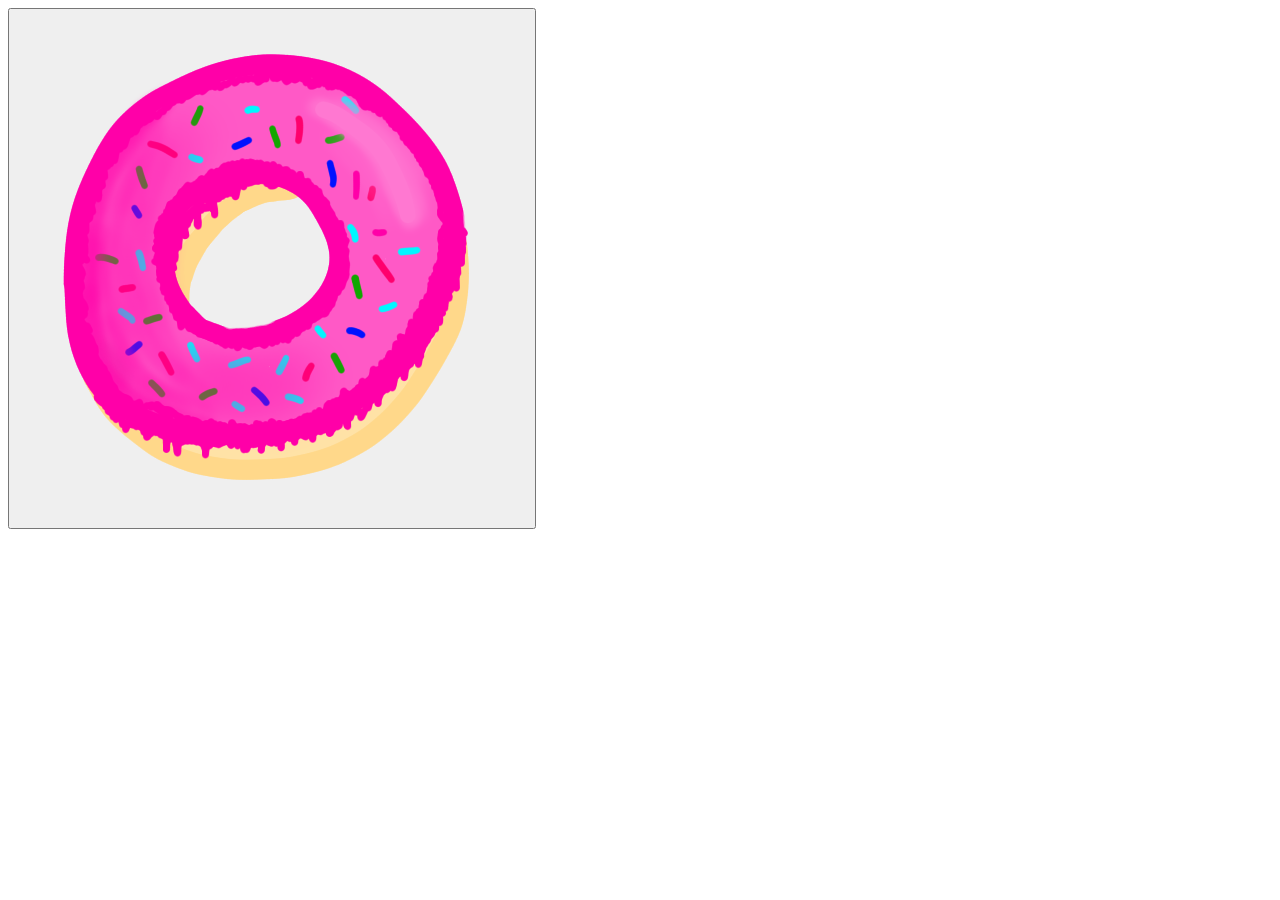
==== index.html @ 2e23cd96 "Create index.html added basic structure with the clicker" ====
<!DOCTYPE html>
<html lang="cs">
<head>
    <meta charset="UTF-8">
    <meta name="viewport" content="width=device-width, initial-scale=1.0">
    <title>Document</title>
</head>
<body>
    <div class="clicker">
        <button id="clicker-button"><img src="./Assets/Images/DonutClickerIcon.png"></button>
    </div>
</body>
</html>
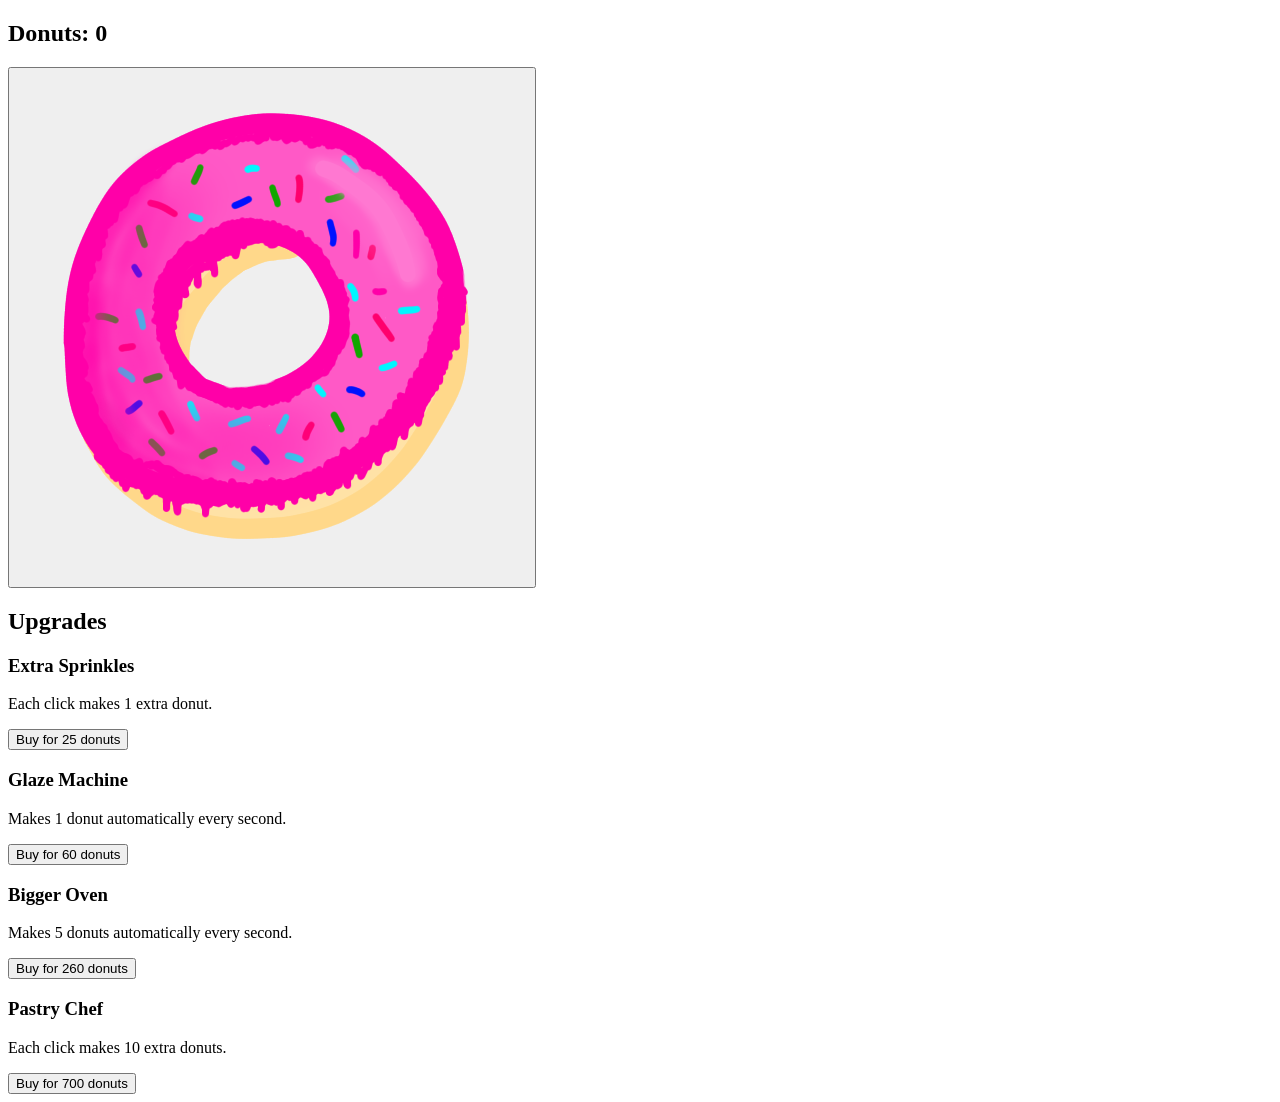
==== commit 64bda250: "added upgrades added some basic upgrades to use" ====
--- a/index.html
+++ b/index.html
@@ -1,13 +1,41 @@
 <!DOCTYPE html>
-<html lang="cs">
+<html lang="en">
 <head>
     <meta charset="UTF-8">
     <meta name="viewport" content="width=device-width, initial-scale=1.0">
-    <title>Document</title>
+    <title>Donut Clicker</title>
 </head>
 <body>
-    <div class="clicker">
-        <button id="clicker-button"><img src="./Assets/Images/DonutClickerIcon.png"></button>
+    <div class="main">
+        <div class="clicker">
+            <h2>Donuts: 0</h2>
+            <button id="clicker-button" type="button">
+                <img src="./Assets/Images/DonutClickerIcon.png" alt="A donut">
+            </button>
+        </div>
+        <div class="upgrades">
+            <h2>Upgrades</h2>
+            <div class="upgrade" id="extra-sprinkles">
+                    <h3>Extra Sprinkles</h3>
+                    <p>Each click makes 1 extra donut.</p>
+                    <button type="button">Buy for 25 donuts</button>
+            </div>
+            <div class="upgrade" id="glaze-machine">
+                    <h3>Glaze Machine</h3>
+                    <p>Makes 1 donut automatically every second.</p>
+                    <button type="button">Buy for 60 donuts</button>
+            </div>
+            <div class="upgrade" id="bigger-oven">
+                    <h3>Bigger Oven</h3>
+                    <p>Makes 5 donuts automatically every second.</p>
+                    <button type="button">Buy for 260 donuts</button>
+            </div>
+            <div class="upgrade" id="pastry-chef">
+                    <h3>Pastry Chef</h3>
+                    <p>Each click makes 10 extra donuts.</p>
+                    <button type="button">Buy for 700 donuts</button>
+            </div>
+        </div>
     </div>
 </body>
 </html>
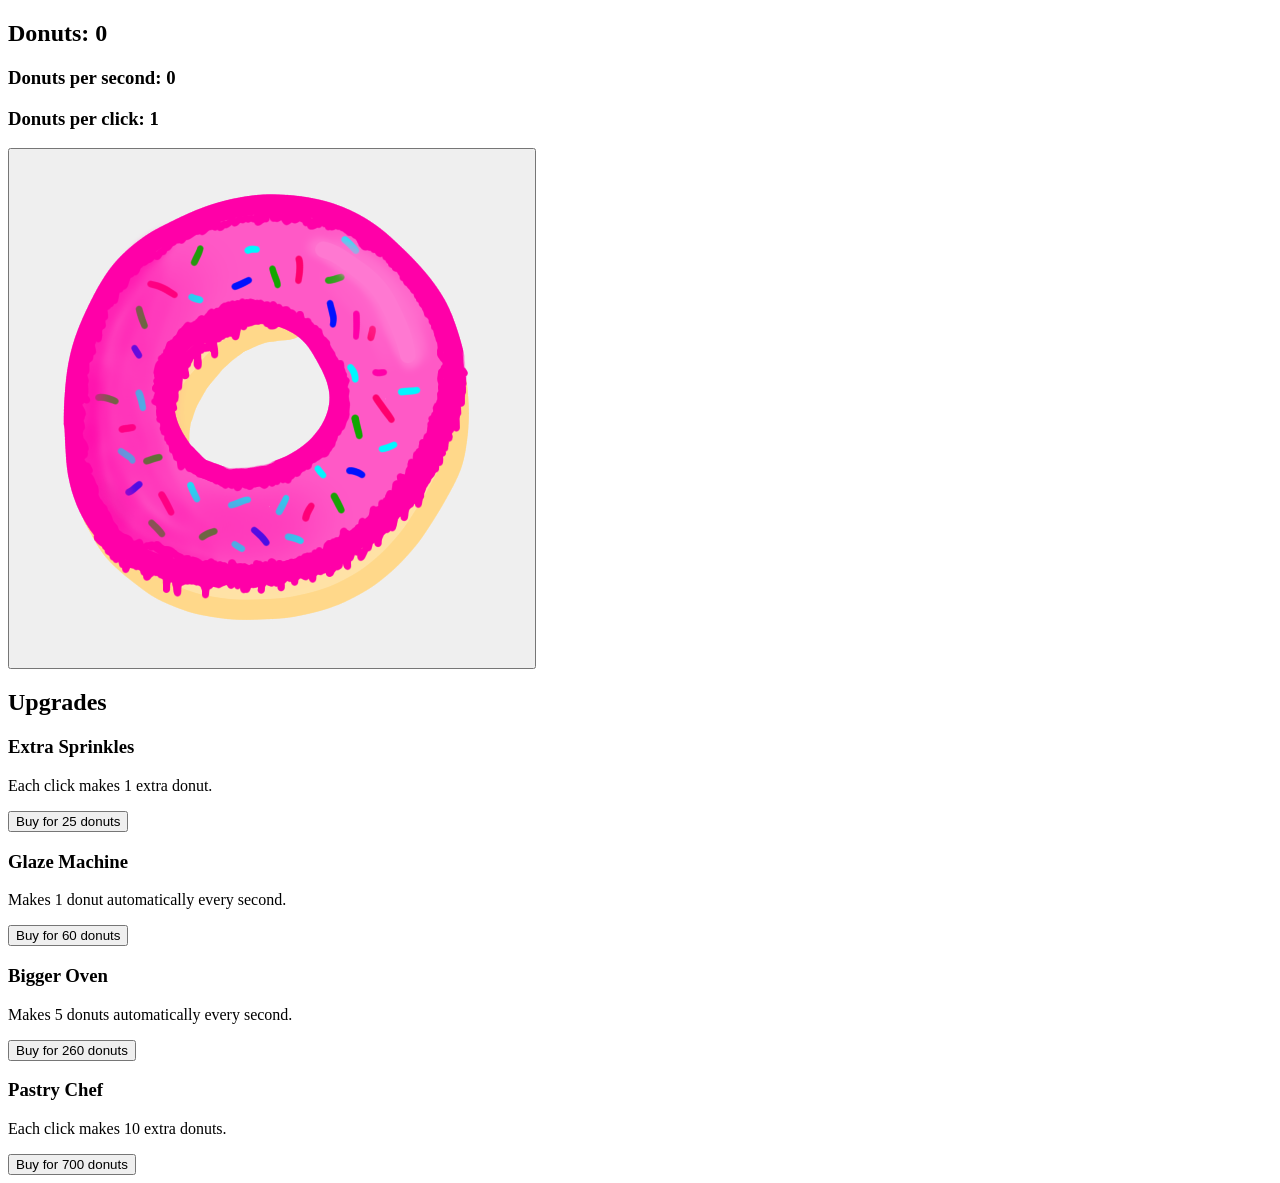
==== commit d09cf849: "Update index.html added id for each button, donuts per second and donuts per click" ====
--- a/index.html
+++ b/index.html
@@ -4,11 +4,14 @@
     <meta charset="UTF-8">
     <meta name="viewport" content="width=device-width, initial-scale=1.0">
     <title>Donut Clicker</title>
+    <style href="style.css"></style>
 </head>
 <body>
     <div class="main">
         <div class="clicker">
-            <h2>Donuts: 0</h2>
+            <h2 id="donuts">Donuts: 0</h2>
+            <h3 id="dps">Donuts per second: 0</h3>
+            <h3 id="dpc">Donuts per click: 1</h3>
             <button id="clicker-button" type="button">
                 <img src="./Assets/Images/DonutClickerIcon.png" alt="A donut">
             </button>
@@ -18,24 +21,25 @@
             <div class="upgrade" id="extra-sprinkles">
                     <h3>Extra Sprinkles</h3>
                     <p>Each click makes 1 extra donut.</p>
-                    <button type="button">Buy for 25 donuts</button>
+                    <button type="button" id="upgrade1">Buy for 25 donuts</button>
             </div>
             <div class="upgrade" id="glaze-machine">
                     <h3>Glaze Machine</h3>
                     <p>Makes 1 donut automatically every second.</p>
-                    <button type="button">Buy for 60 donuts</button>
+                    <button type="button" id="upgrade2">Buy for 60 donuts</button>
             </div>
             <div class="upgrade" id="bigger-oven">
                     <h3>Bigger Oven</h3>
                     <p>Makes 5 donuts automatically every second.</p>
-                    <button type="button">Buy for 260 donuts</button>
+                    <button type="button" id="upgrade3">Buy for 260 donuts</button>
             </div>
             <div class="upgrade" id="pastry-chef">
                     <h3>Pastry Chef</h3>
                     <p>Each click makes 10 extra donuts.</p>
-                    <button type="button">Buy for 700 donuts</button>
+                    <button type="button" id="upgrade4">Buy for 700 donuts</button>
             </div>
         </div>
     </div>
+    <script src="mechanika.js"></script>
 </body>
 </html>
